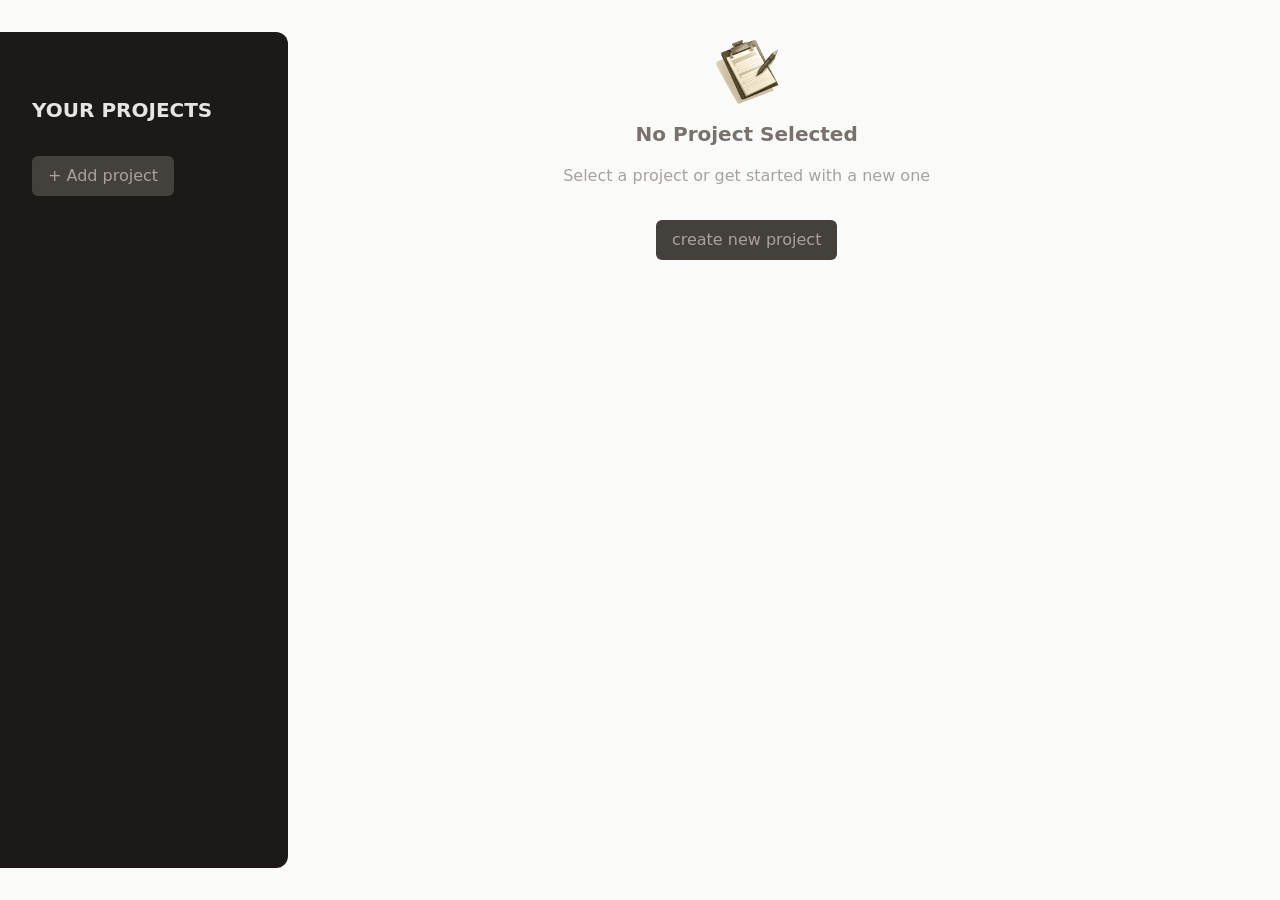
==== taskOne.html @ 167e8d51 "task app" ====
<!doctype html>
<html lang="en">
  <head>
    <meta charset="UTF-8" />
    <link rel="icon" type="image/svg+xml" href="/logo.png" />
    <meta name="viewport" content="width=device-width, initial-scale=1.0" />
    <title>React Project Manager</title>
    <script type="module" crossorigin src="/assets/index-165b6410.js"></script>
    <link rel="stylesheet" href="/assets/index-cefcfa9d.css">
  </head>
  <body class="bg-stone-50">
    <div id="modal-root"></div>
    <div id="root"></div>
    
  </body>
</html>
---- assets/index-cefcfa9d.css ----
*,:before,:after{--tw-border-spacing-x: 0;--tw-border-spacing-y: 0;--tw-translate-x: 0;--tw-translate-y: 0;--tw-rotate: 0;--tw-skew-x: 0;--tw-skew-y: 0;--tw-scale-x: 1;--tw-scale-y: 1;--tw-pan-x: ;--tw-pan-y: ;--tw-pinch-zoom: ;--tw-scroll-snap-strictness: proximity;--tw-gradient-from-position: ;--tw-gradient-via-position: ;--tw-gradient-to-position: ;--tw-ordinal: ;--tw-slashed-zero: ;--tw-numeric-figure: ;--tw-numeric-spacing: ;--tw-numeric-fraction: ;--tw-ring-inset: ;--tw-ring-offset-width: 0px;--tw-ring-offset-color: #fff;--tw-ring-color: rgb(59 130 246 / .5);--tw-ring-offset-shadow: 0 0 #0000;--tw-ring-shadow: 0 0 #0000;--tw-shadow: 0 0 #0000;--tw-shadow-colored: 0 0 #0000;--tw-blur: ;--tw-brightness: ;--tw-contrast: ;--tw-grayscale: ;--tw-hue-rotate: ;--tw-invert: ;--tw-saturate: ;--tw-sepia: ;--tw-drop-shadow: ;--tw-backdrop-blur: ;--tw-backdrop-brightness: ;--tw-backdrop-contrast: ;--tw-backdrop-grayscale: ;--tw-backdrop-hue-rotate: ;--tw-backdrop-invert: ;--tw-backdrop-opacity: ;--tw-backdrop-saturate: ;--tw-backdrop-sepia: ;--tw-contain-size: ;--tw-contain-layout: ;--tw-contain-paint: ;--tw-contain-style: }::backdrop{--tw-border-spacing-x: 0;--tw-border-spacing-y: 0;--tw-translate-x: 0;--tw-translate-y: 0;--tw-rotate: 0;--tw-skew-x: 0;--tw-skew-y: 0;--tw-scale-x: 1;--tw-scale-y: 1;--tw-pan-x: ;--tw-pan-y: ;--tw-pinch-zoom: ;--tw-scroll-snap-strictness: proximity;--tw-gradient-from-position: ;--tw-gradient-via-position: ;--tw-gradient-to-position: ;--tw-ordinal: ;--tw-slashed-zero: ;--tw-numeric-figure: ;--tw-numeric-spacing: ;--tw-numeric-fraction: ;--tw-ring-inset: ;--tw-ring-offset-width: 0px;--tw-ring-offset-color: #fff;--tw-ring-color: rgb(59 130 246 / .5);--tw-ring-offset-shadow: 0 0 #0000;--tw-ring-shadow: 0 0 #0000;--tw-shadow: 0 0 #0000;--tw-shadow-colored: 0 0 #0000;--tw-blur: ;--tw-brightness: ;--tw-contrast: ;--tw-grayscale: ;--tw-hue-rotate: ;--tw-invert: ;--tw-saturate: ;--tw-sepia: ;--tw-drop-shadow: ;--tw-backdrop-blur: ;--tw-backdrop-brightness: ;--tw-backdrop-contrast: ;--tw-backdrop-grayscale: ;--tw-backdrop-hue-rotate: ;--tw-backdrop-invert: ;--tw-backdrop-opacity: ;--tw-backdrop-saturate: ;--tw-backdrop-sepia: ;--tw-contain-size: ;--tw-contain-layout: ;--tw-contain-paint: ;--tw-contain-style: }*,:before,:after{box-sizing:border-box;border-width:0;border-style:solid;border-color:#e5e7eb}:before,:after{--tw-content: ""}html,:host{line-height:1.5;-webkit-text-size-adjust:100%;-moz-tab-size:4;-o-tab-size:4;tab-size:4;font-family:ui-sans-serif,system-ui,sans-serif,"Apple Color Emoji","Segoe UI Emoji",Segoe UI Symbol,"Noto Color Emoji";font-feature-settings:normal;font-variation-settings:normal;-webkit-tap-highlight-color:transparent}body{margin:0;line-height:inherit}hr{height:0;color:inherit;border-top-width:1px}abbr:where([title]){-webkit-text-decoration:underline dotted;text-decoration:underline dotted}h1,h2,h3,h4,h5,h6{font-size:inherit;font-weight:inherit}a{color:inherit;text-decoration:inherit}b,strong{font-weight:bolder}code,kbd,samp,pre{font-family:ui-monospace,SFMono-Regular,Menlo,Monaco,Consolas,Liberation Mono,Courier New,monospace;font-feature-settings:normal;font-variation-settings:normal;font-size:1em}small{font-size:80%}sub,sup{font-size:75%;line-height:0;position:relative;vertical-align:baseline}sub{bottom:-.25em}sup{top:-.5em}table{text-indent:0;border-color:inherit;border-collapse:collapse}button,input,optgroup,select,textarea{font-family:inherit;font-feature-settings:inherit;font-variation-settings:inherit;font-size:100%;font-weight:inherit;line-height:inherit;letter-spacing:inherit;color:inherit;margin:0;padding:0}button,select{text-transform:none}button,input:where([type=button]),input:where([type=reset]),input:where([type=submit]){-webkit-appearance:button;background-color:transparent;background-image:none}:-moz-focusring{outline:auto}:-moz-ui-invalid{box-shadow:none}progress{vertical-align:baseline}::-webkit-inner-spin-button,::-webkit-outer-spin-button{height:auto}[type=search]{-webkit-appearance:textfield;outline-offset:-2px}::-webkit-search-decoration{-webkit-appearance:none}::-webkit-file-upload-button{-webkit-appearance:button;font:inherit}summary{display:list-item}blockquote,dl,dd,h1,h2,h3,h4,h5,h6,hr,figure,p,pre{margin:0}fieldset{margin:0;padding:0}legend{padding:0}ol,ul,menu{list-style:none;margin:0;padding:0}dialog{padding:0}textarea{resize:vertical}input::-moz-placeholder,textarea::-moz-placeholder{opacity:1;color:#9ca3af}input::placeholder,textarea::placeholder{opacity:1;color:#9ca3af}button,[role=button]{cursor:pointer}:disabled{cursor:default}img,svg,video,canvas,audio,iframe,embed,object{display:block;vertical-align:middle}img,video{max-width:100%;height:auto}[hidden]:where(:not([hidden=until-found])){display:none}.mx-auto{margin-left:auto;margin-right:auto}.my-1{margin-top:.25rem;margin-bottom:.25rem}.my-4{margin-top:1rem;margin-bottom:1rem}.mb-2{margin-bottom:.5rem}.mb-4{margin-bottom:1rem}.mb-8{margin-bottom:2rem}.mt-16{margin-top:4rem}.mt-2{margin-top:.5rem}.mt-4{margin-top:1rem}.mt-8{margin-top:2rem}.flex{display:flex}.h-16{height:4rem}.h-screen{height:100vh}.w-1\/3{width:33.333333%}.w-16{width:4rem}.w-2\/3{width:66.666667%}.w-64{width:16rem}.w-\[35rem\]{width:35rem}.w-full{width:100%}.flex-col{flex-direction:column}.items-center{align-items:center}.justify-end{justify-content:flex-end}.justify-between{justify-content:space-between}.gap-1{gap:.25rem}.gap-4{gap:1rem}.gap-8{gap:2rem}.whitespace-pre-wrap{white-space:pre-wrap}.rounded{border-radius:.25rem}.rounded-md{border-radius:.375rem}.rounded-sm{border-radius:.125rem}.rounded-r-xl{border-top-right-radius:.75rem;border-bottom-right-radius:.75rem}.border-b-2{border-bottom-width:2px}.border-stone-300{--tw-border-opacity: 1;border-color:rgb(214 211 209 / var(--tw-border-opacity))}.border-s-stone-300{--tw-border-opacity: 1;border-inline-start-color:rgb(214 211 209 / var(--tw-border-opacity))}.bg-stone-100{--tw-bg-opacity: 1;background-color:rgb(245 245 244 / var(--tw-bg-opacity))}.bg-stone-200{--tw-bg-opacity: 1;background-color:rgb(231 229 228 / var(--tw-bg-opacity))}.bg-stone-50{--tw-bg-opacity: 1;background-color:rgb(250 250 249 / var(--tw-bg-opacity))}.bg-stone-700{--tw-bg-opacity: 1;background-color:rgb(68 64 60 / var(--tw-bg-opacity))}.bg-stone-800{--tw-bg-opacity: 1;background-color:rgb(41 37 36 / var(--tw-bg-opacity))}.bg-stone-900{--tw-bg-opacity: 1;background-color:rgb(28 25 23 / var(--tw-bg-opacity))}.object-contain{-o-object-fit:contain;object-fit:contain}.p-1{padding:.25rem}.p-4{padding:1rem}.px-2{padding-left:.5rem;padding-right:.5rem}.px-4{padding-left:1rem;padding-right:1rem}.px-6{padding-left:1.5rem;padding-right:1.5rem}.px-8{padding-left:2rem;padding-right:2rem}.py-1{padding-top:.25rem;padding-bottom:.25rem}.py-16{padding-top:4rem;padding-bottom:4rem}.py-2{padding-top:.5rem;padding-bottom:.5rem}.py-8{padding-top:2rem;padding-bottom:2rem}.pb-4{padding-bottom:1rem}.text-left{text-align:left}.text-center{text-align:center}.text-right{text-align:right}.text-2xl{font-size:1.5rem;line-height:2rem}.text-3xl{font-size:1.875rem;line-height:2.25rem}.text-sm{font-size:.875rem;line-height:1.25rem}.text-xl{font-size:1.25rem;line-height:1.75rem}.text-xs{font-size:.75rem;line-height:1rem}.font-bold{font-weight:700}.uppercase{text-transform:uppercase}.text-stone-200{--tw-text-opacity: 1;color:rgb(231 229 228 / var(--tw-text-opacity))}.text-stone-400{--tw-text-opacity: 1;color:rgb(168 162 158 / var(--tw-text-opacity))}.text-stone-50{--tw-text-opacity: 1;color:rgb(250 250 249 / var(--tw-text-opacity))}.text-stone-500{--tw-text-opacity: 1;color:rgb(120 113 108 / var(--tw-text-opacity))}.text-stone-600{--tw-text-opacity: 1;color:rgb(87 83 78 / var(--tw-text-opacity))}.text-stone-700{--tw-text-opacity: 1;color:rgb(68 64 60 / var(--tw-text-opacity))}.text-stone-800{--tw-text-opacity: 1;color:rgb(41 37 36 / var(--tw-text-opacity))}.shadow-md{--tw-shadow: 0 4px 6px -1px rgb(0 0 0 / .1), 0 2px 4px -2px rgb(0 0 0 / .1);--tw-shadow-colored: 0 4px 6px -1px var(--tw-shadow-color), 0 2px 4px -2px var(--tw-shadow-color);box-shadow:var(--tw-ring-offset-shadow, 0 0 #0000),var(--tw-ring-shadow, 0 0 #0000),var(--tw-shadow)}.filter{filter:var(--tw-blur) var(--tw-brightness) var(--tw-contrast) var(--tw-grayscale) var(--tw-hue-rotate) var(--tw-invert) var(--tw-saturate) var(--tw-sepia) var(--tw-drop-shadow)}.backdrop\:bg-stone-900\/90::backdrop{background-color:#1c1917e6}.hover\:bg-stone-600:hover{--tw-bg-opacity: 1;background-color:rgb(87 83 78 / var(--tw-bg-opacity))}.hover\:bg-stone-800:hover{--tw-bg-opacity: 1;background-color:rgb(41 37 36 / var(--tw-bg-opacity))}.hover\:bg-stone-950:hover{--tw-bg-opacity: 1;background-color:rgb(12 10 9 / var(--tw-bg-opacity))}.hover\:text-red-500:hover{--tw-text-opacity: 1;color:rgb(239 68 68 / var(--tw-text-opacity))}.hover\:text-stone-100:hover{--tw-text-opacity: 1;color:rgb(245 245 244 / var(--tw-text-opacity))}.hover\:text-stone-200:hover{--tw-text-opacity: 1;color:rgb(231 229 228 / var(--tw-text-opacity))}.hover\:text-stone-900:hover{--tw-text-opacity: 1;color:rgb(28 25 23 / var(--tw-text-opacity))}.hover\:text-stone-950:hover{--tw-text-opacity: 1;color:rgb(12 10 9 / var(--tw-text-opacity))}.focus\:border-stone-600:focus{--tw-border-opacity: 1;border-color:rgb(87 83 78 / var(--tw-border-opacity))}.focus\:outline-none:focus{outline:2px solid transparent;outline-offset:2px}@media (min-width: 768px){.md\:w-72{width:18rem}.md\:text-base{font-size:1rem;line-height:1.5rem}.md\:text-xl{font-size:1.25rem;line-height:1.75rem}}
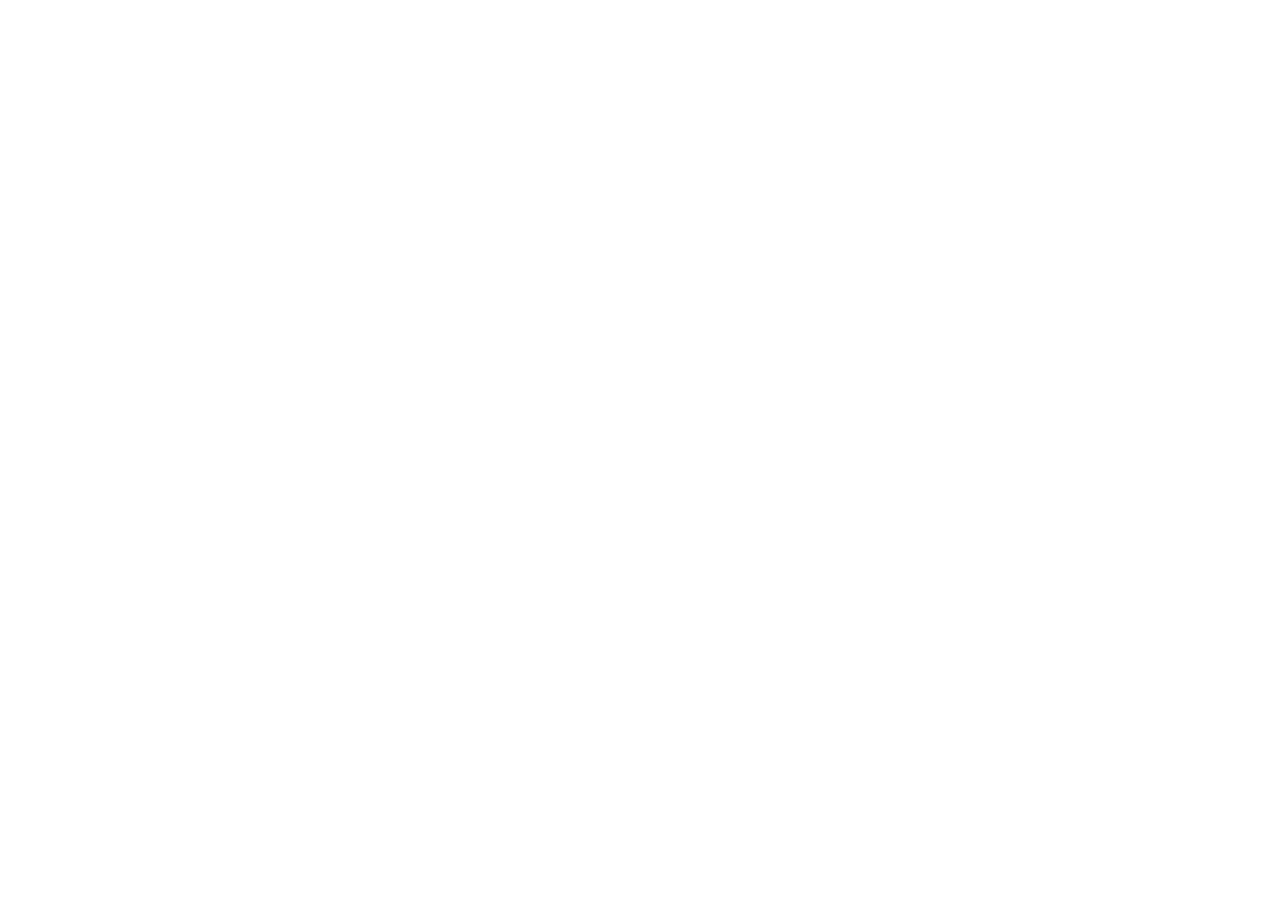
==== commit ce8353b8: "update" ====
--- a/taskOne.html
+++ b/taskOne.html
@@ -2,11 +2,11 @@
 <html lang="en">
   <head>
     <meta charset="UTF-8" />
-    <link rel="icon" type="image/svg+xml" href="/logo.png" />
+    <link rel="icon" type="image/svg+xml" href="/live/logo.png" />
     <meta name="viewport" content="width=device-width, initial-scale=1.0" />
     <title>React Project Manager</title>
-    <script type="module" crossorigin src="/assets/index-165b6410.js"></script>
-    <link rel="stylesheet" href="/assets/index-cefcfa9d.css">
+    <script type="module" crossorigin src="/live/assets/index-f4900b6c.js"></script>
+    <link rel="stylesheet" href="/live/assets/index-cefcfa9d.css">
   </head>
   <body class="bg-stone-50">
     <div id="modal-root"></div>
